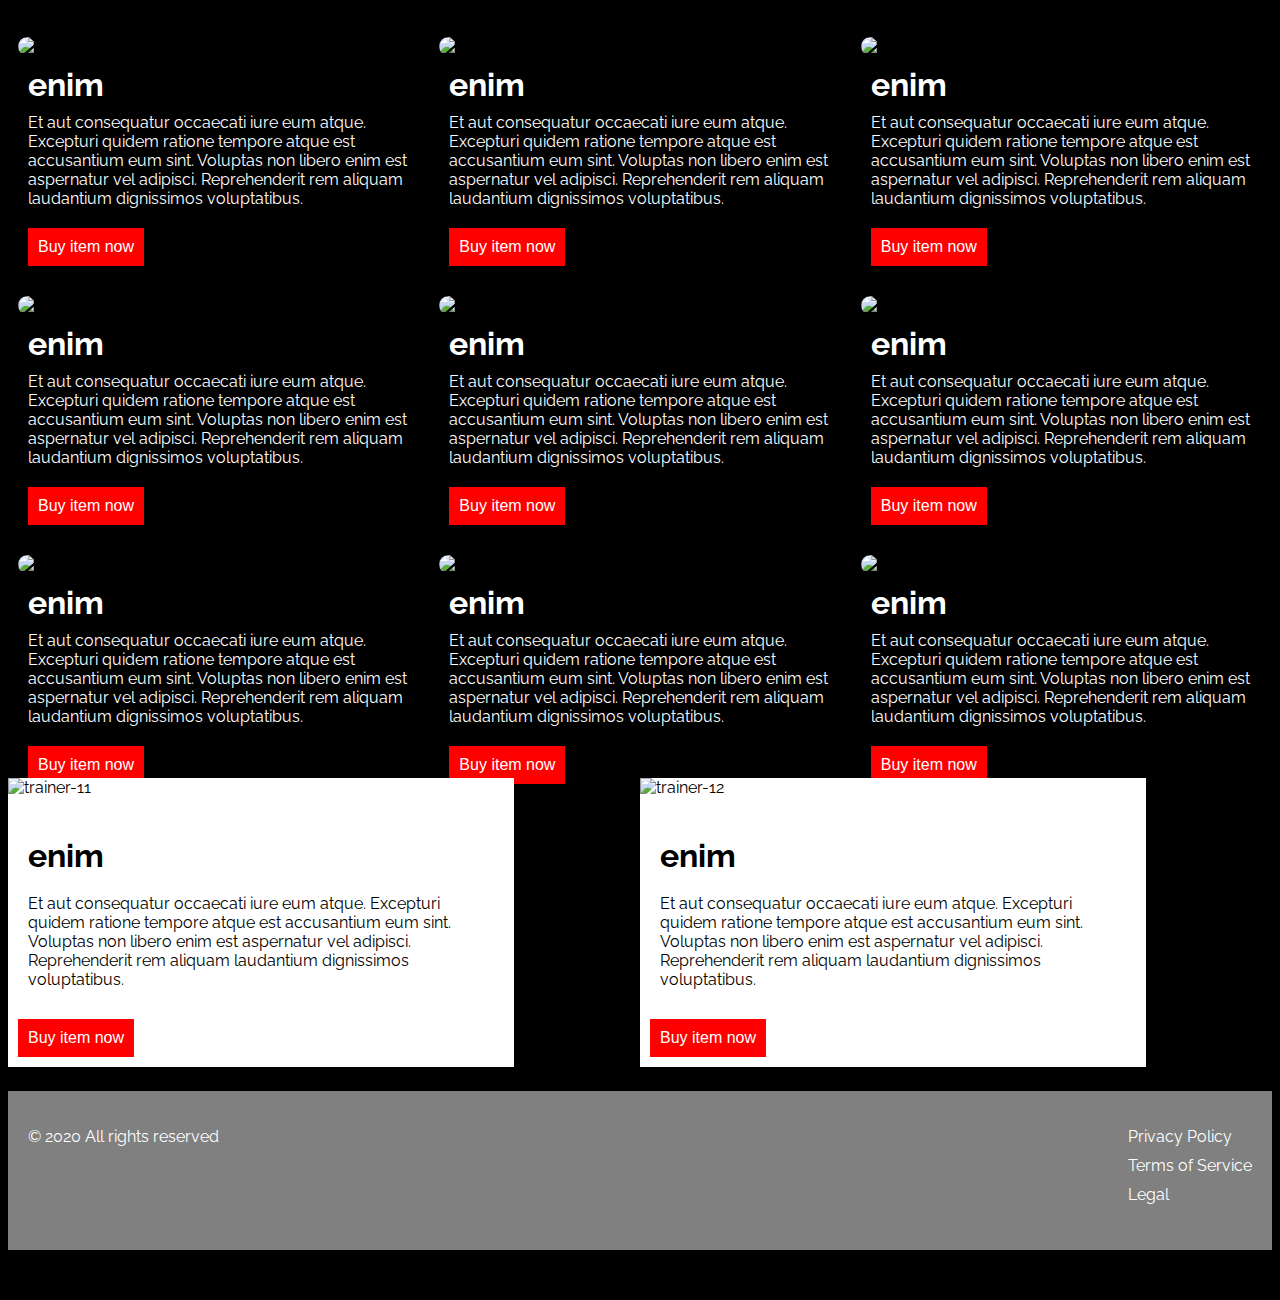
==== index.html @ 083c50ce "Refactor HTML structure and update image paths" ====
<!DOCTYPE html>
<html lang="en">

<head>
  <meta charset="UTF-8">
  <meta name="viewport" content="width=device-width, initial-scale=1.0">
  <link rel="stylesheet" href="style.css">
  <title>Document</title>
</head>

<body>

  <div class="header-container">
    <header>
      <img class="header-picture" src="poster-shop-main/poster.png" alt="">
    </header>
  </div>

  <div class="main-container">
    <main>
      <div class="char-1">
        <img src="poster-shop-main/assets/char-1.png" alt="trainer-1">
        <h1>enim</h1>
        <p>Et aut consequatur occaecati iure eum atque. Excepturi quidem ratione tempore atque est accusantium eum sint.
          Voluptas non libero enim est aspernatur vel adipisci. Reprehenderit rem aliquam laudantium dignissimos
          voluptatibus.</p>
        <button>Buy item now</button>
      </div>
      <div class="char-2">
        <img src="poster-shop-main/assets/char-2.png" alt="trainer-2">
        <h1>enim</h1>
        <p>Et aut consequatur occaecati iure eum atque. Excepturi quidem ratione tempore atque est accusantium eum sint.
          Voluptas non libero enim est aspernatur vel adipisci. Reprehenderit rem aliquam laudantium dignissimos
          voluptatibus.</p>
        <button>Buy item now</button>
      </div>
      <div class="char-3">
        <img src="poster-shop-main/assets/char-3.png" alt="trainer-3">
        <h1>enim</h1>
        <p>Et aut consequatur occaecati iure eum atque. Excepturi quidem ratione tempore atque est accusantium eum sint.
          Voluptas non libero enim est aspernatur vel adipisci. Reprehenderit rem aliquam laudantium dignissimos
          voluptatibus.</p>
        <button>Buy item now</button>
      </div>
      <div class="char-4">
        <img src="poster-shop-main/assets/char-4.png" alt="trainer-4">
        <h1>enim</h1>
        <p>Et aut consequatur occaecati iure eum atque. Excepturi quidem ratione tempore atque est accusantium eum sint.
          Voluptas non libero enim est aspernatur vel adipisci. Reprehenderit rem aliquam laudantium dignissimos
          voluptatibus.</p>
        <button>Buy item now</button>
      </div>
      <div class="char-5">
        <img src="poster-shop-main/assets/char-5.png" alt="trainer-5">
        <h1>enim</h1>
        <p>Et aut consequatur occaecati iure eum atque. Excepturi quidem ratione tempore atque est accusantium eum sint.
          Voluptas non libero enim est aspernatur vel adipisci. Reprehenderit rem aliquam laudantium dignissimos
          voluptatibus.</p>
        <button>Buy item now</button>
      </div>
      <div class="char-6">
        <img src="poster-shop-main/assets/char-6.png" alt="trainer-6">
        <h1>enim</h1>
        <p>Et aut consequatur occaecati iure eum atque. Excepturi quidem ratione tempore atque est accusantium eum sint.
          Voluptas non libero enim est aspernatur vel adipisci. Reprehenderit rem aliquam laudantium dignissimos
          voluptatibus.</p>
        <button>Buy item now</button>
      </div>
      <div class="char-7">
        <img src="poster-shop-main/assets/char-7.png" alt="trainer-7">
        <h1>enim</h1>
        <p>Et aut consequatur occaecati iure eum atque. Excepturi quidem ratione tempore atque est accusantium eum sint.
          Voluptas non libero enim est aspernatur vel adipisci. Reprehenderit rem aliquam laudantium dignissimos
          voluptatibus.</p>
        <button>Buy item now</button>
      </div>
      <div class="char-8">
        <img src="poster-shop-main/assets/char-8.png" alt="trainer-8">
        <h1>enim</h1>
        <p>Et aut consequatur occaecati iure eum atque. Excepturi quidem ratione tempore atque est accusantium eum sint.
          Voluptas non libero enim est aspernatur vel adipisci. Reprehenderit rem aliquam laudantium dignissimos
          voluptatibus.</p>
        <button>Buy item now</button>
      </div>

      <div class="char-9">
        <img src="poster-shop-main/assets/char-9.png" alt="trainer-9">
        <h1>enim</h1>
        <p>Et aut consequatur occaecati iure eum atque. Excepturi quidem ratione tempore atque est accusantium eum sint.
          Voluptas non libero enim est aspernatur vel adipisci. Reprehenderit rem aliquam laudantium dignissimos
          voluptatibus.</p>
        <button>Buy item now</button>
      </div>

      <!-- <div class="char-10">
        <img src="poster-shop-main/assets/char-10.png" alt="">
        <h1>enim</h1>
        <p>Et aut consequatur occaecati iure eum atque. Excepturi quidem ratione tempore atque est accusantium eum sint.
          Voluptas non libero enim est aspernatur vel adipisci. Reprehenderit rem aliquam laudantium dignissimos
          voluptatibus.</p>
        <button>Buy item now</button>
      </div> -->
    </main>
    <section>
      <div class="secondary-container">

        <div class="char-11">
        <div class="text-container">
            <img src="poster-shop-main/assets/char-11.png" alt="trainer-11">
            <h1>enim</h1>
            <p>Et aut consequatur occaecati iure eum atque. Excepturi quidem ratione tempore atque est accusantium eum
              sint.
              Voluptas non libero enim est aspernatur vel adipisci. Reprehenderit rem aliquam laudantium dignissimos
              voluptatibus.</p>
            <button>Buy item now</button>
          </div>
        </div>

        <div class="char-12">
        <div class="text-container">
            <img src="poster-shop-main/assets/char-12.png" alt="trainer-12">
            <h1>enim</h1>
            <p>Et aut consequatur occaecati iure eum atque. Excepturi quidem ratione tempore atque est accusantium eum
              sint.
              Voluptas non libero enim est aspernatur vel adipisci. Reprehenderit rem aliquam laudantium dignissimos
              voluptatibus.</p>
            <button>Buy item now</button>

          </div>
        </div>
    </section>

    <footer>
      <div class="footer-container">
        <div class="footer-left">
          <img src="poster-shop-main/assets/logo.png" alt="">
          <p>© 2020 All rights reserved</p>
        </div>
        <div class="footer-right">
          <ul>
            <li>Privacy Policy</li>
            <li>Terms of Service</li>
            <li>Legal</li>
          </ul>
        </div>
      </div>
    </footer>
  </div>





</body>

</html>
---- style.css ----
@import url("https://fonts.googleapis.com/css2?family=Raleway&display=swap");

body,
html {
  /* margin: 0; */
  /* padding: 0; */
  font-family: "Raleway", Arial, Helvetica, sans-serif;
  background-color: black;
}

.header-picture {
  width: 100%;
}

.main-container main {
  display: flex;
  flex-wrap: wrap;
  justify-content: space-between;
}

.main-container main div {
  flex-basis: calc(
    33.33% - 20px
  ); /* 33.33% for 3 items per row, 20px for margin */
  margin: 10px;
}

.main-container main div img {
  width: 100%;
  height: auto;
  border-radius: 10px;
  /* box-shadow: 0 0 10px rgba(0, 0, 0, 0.5); */
}

.main-container main div h1,
.main-container main div p {
  color: white;
  margin: 10px 10px;
}

button {
  color: white;
  background-color: red;
  border: none;
  padding: 10px;
  font-size: 1rem;
  font-weight: 400;
  cursor: pointer;
  transition: all 0.3s ease-in-out;

  margin: 10px 10px;
}

.secondary-container {
  display: flex;
  justify-content: center;
  align-items: center;
}

.secondary-container {
  color: black;
  display: flex;
/* margin: 50px 100px; */

}

.secondary-container img {
  width: 80%;
  height: auto;
  aspect-ratio: 3/4; /* Set the aspect ratio to 3:4 */
  margin: auto;
}

.secondary-container .text-container {
  background-color: white;
  width: 80%;
  margin: -26px 0;
}

.secondary-container .text-container h1 {
  margin: 20px 20px;
padding-top: 20px;
}

.secondary-container .text-container p {
  margin: 20px 20px;
}
footer {
  /* margin-top: auto; */
  margin: 50px 0;
  color: white;
}

.footer-container {
  display: flex;
  justify-content: space-between;
  padding: 20px;
  /* gray background */
  background-color: gray;
}

.footer-left,
.footer-right {
  display: flex;
  flex-direction: column;
}

.footer-right ul {
  list-style-type: none;
  padding: 0;
}

.footer-right ul li {
  margin-bottom: 10px;
}
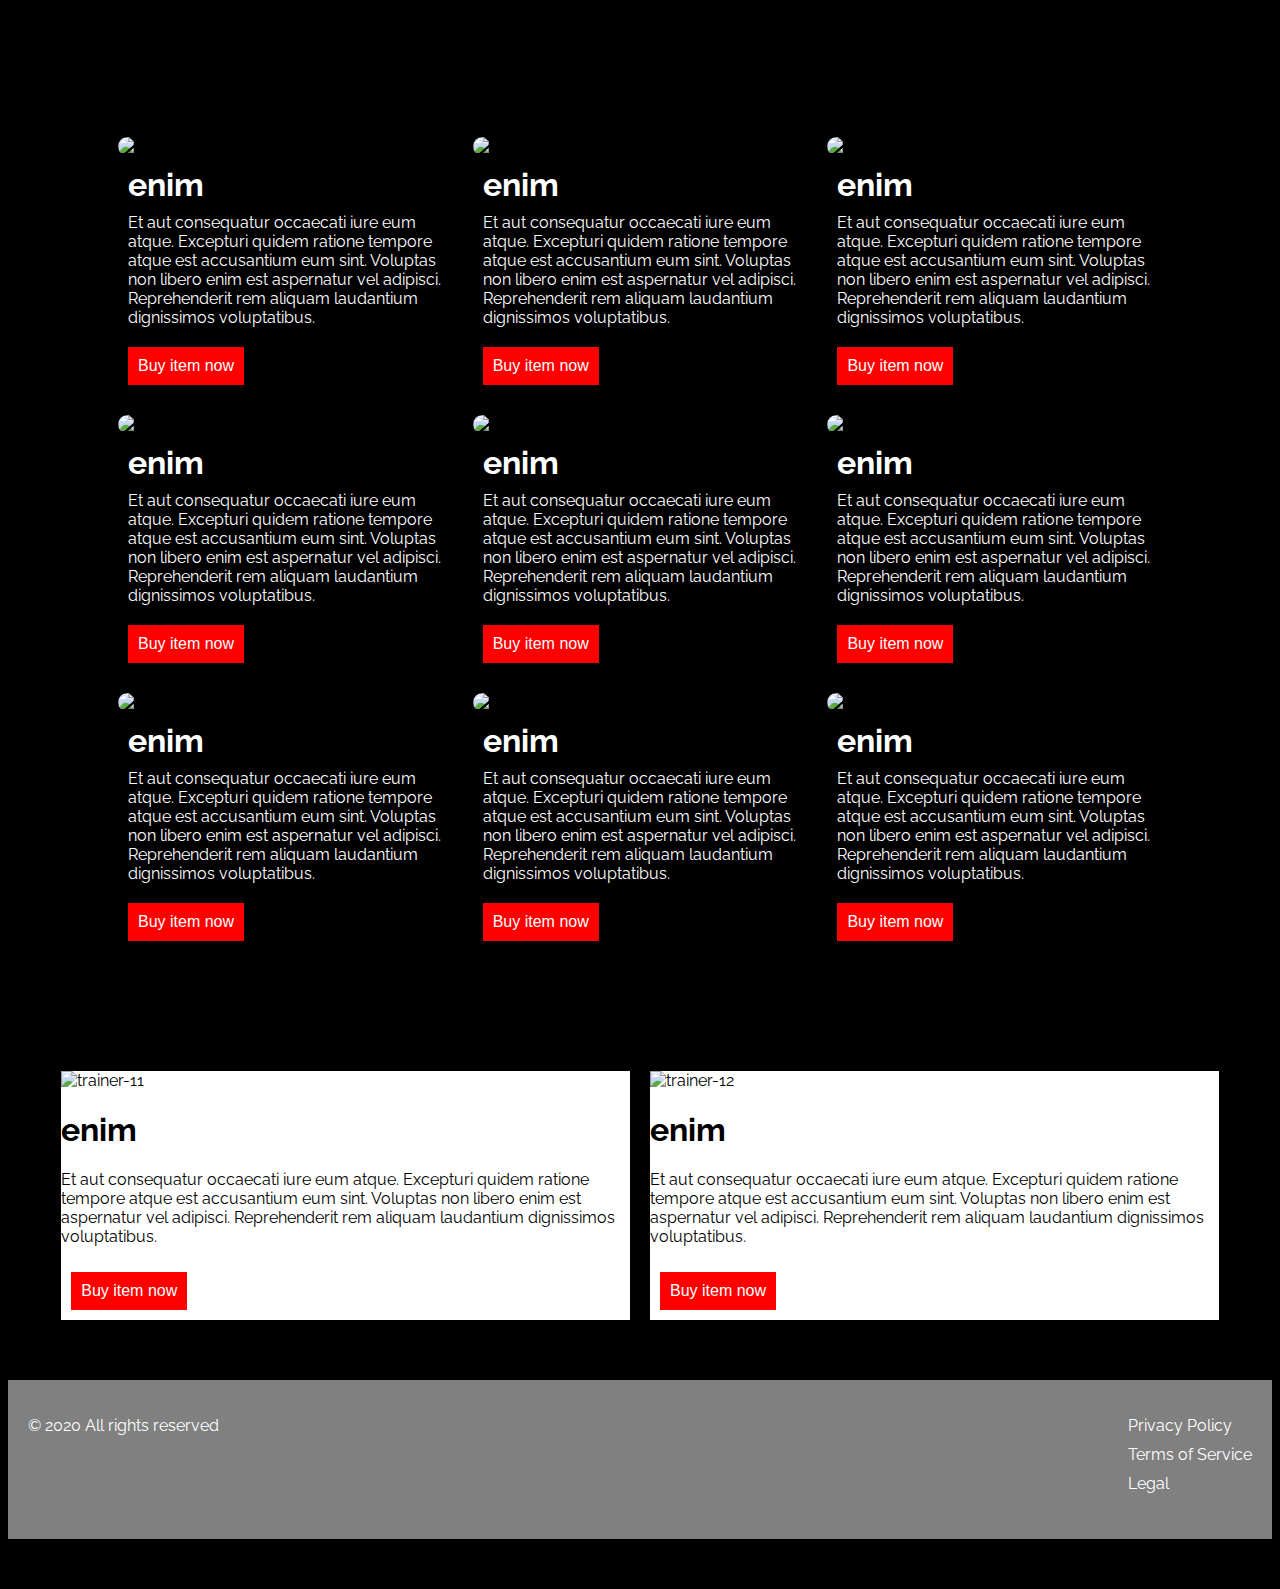
==== commit 2d22d560: "Fix formatting in index.html" ====
--- a/index.html
+++ b/index.html
@@ -105,9 +105,9 @@
       <div class="secondary-container">
 
         <div class="char-11">
-        <div class="text-container">
-            <img src="poster-shop-main/assets/char-11.png" alt="trainer-11">
-            <h1>enim</h1>
+          <img src="poster-shop-main/assets/char-11.png" alt="trainer-11">
+          <div class="text-container">
+          <h1>enim</h1>
             <p>Et aut consequatur occaecati iure eum atque. Excepturi quidem ratione tempore atque est accusantium eum
               sint.
               Voluptas non libero enim est aspernatur vel adipisci. Reprehenderit rem aliquam laudantium dignissimos
@@ -117,8 +117,8 @@
         </div>
 
         <div class="char-12">
-        <div class="text-container">
-            <img src="poster-shop-main/assets/char-12.png" alt="trainer-12">
+          <img src="poster-shop-main/assets/char-12.png" alt="trainer-12">
+          <div class="text-container">
             <h1>enim</h1>
             <p>Et aut consequatur occaecati iure eum atque. Excepturi quidem ratione tempore atque est accusantium eum
               sint.
--- a/style.css
+++ b/style.css
@@ -16,6 +16,7 @@
   display: flex;
   flex-wrap: wrap;
   justify-content: space-between;
+  margin: 100px 100px;
 }
 
 .main-container main div {
@@ -51,40 +52,41 @@
   margin: 10px 10px;
 }
 
+/* .secondary-container {
+  display: flex;
+  justify-content: center;
+  align-items: center;
+  flex-direction: row;
+
+} */
 .secondary-container {
   display: flex;
   justify-content: center;
-  align-items: center;
 }
 
-.secondary-container {
-  color: black;
+.char-11, .char-12 {
   display: flex;
-/* margin: 50px 100px; */
+  flex-direction: column;
 
+  width: 45%; 
+  margin: 0 10px; 
 }
 
-.secondary-container img {
-  width: 80%;
-  height: auto;
-  aspect-ratio: 3/4; /* Set the aspect ratio to 3:4 */
-  margin: auto;
+.char-11 img, .char-12 img {
+  width: 100%;
+  height: auto;  
 }
 
-.secondary-container .text-container {
+
+.char-11, .char-12 {
+  color: black;
   background-color: white;
-  width: 80%;
-  margin: -26px 0;
+  margin: 10px 10px;
 }
 
-.secondary-container .text-container h1 {
-  margin: 20px 20px;
-padding-top: 20px;
-}
 
-.secondary-container .text-container p {
-  margin: 20px 20px;
-}
+/* footer content */
+
 footer {
   /* margin-top: auto; */
   margin: 50px 0;
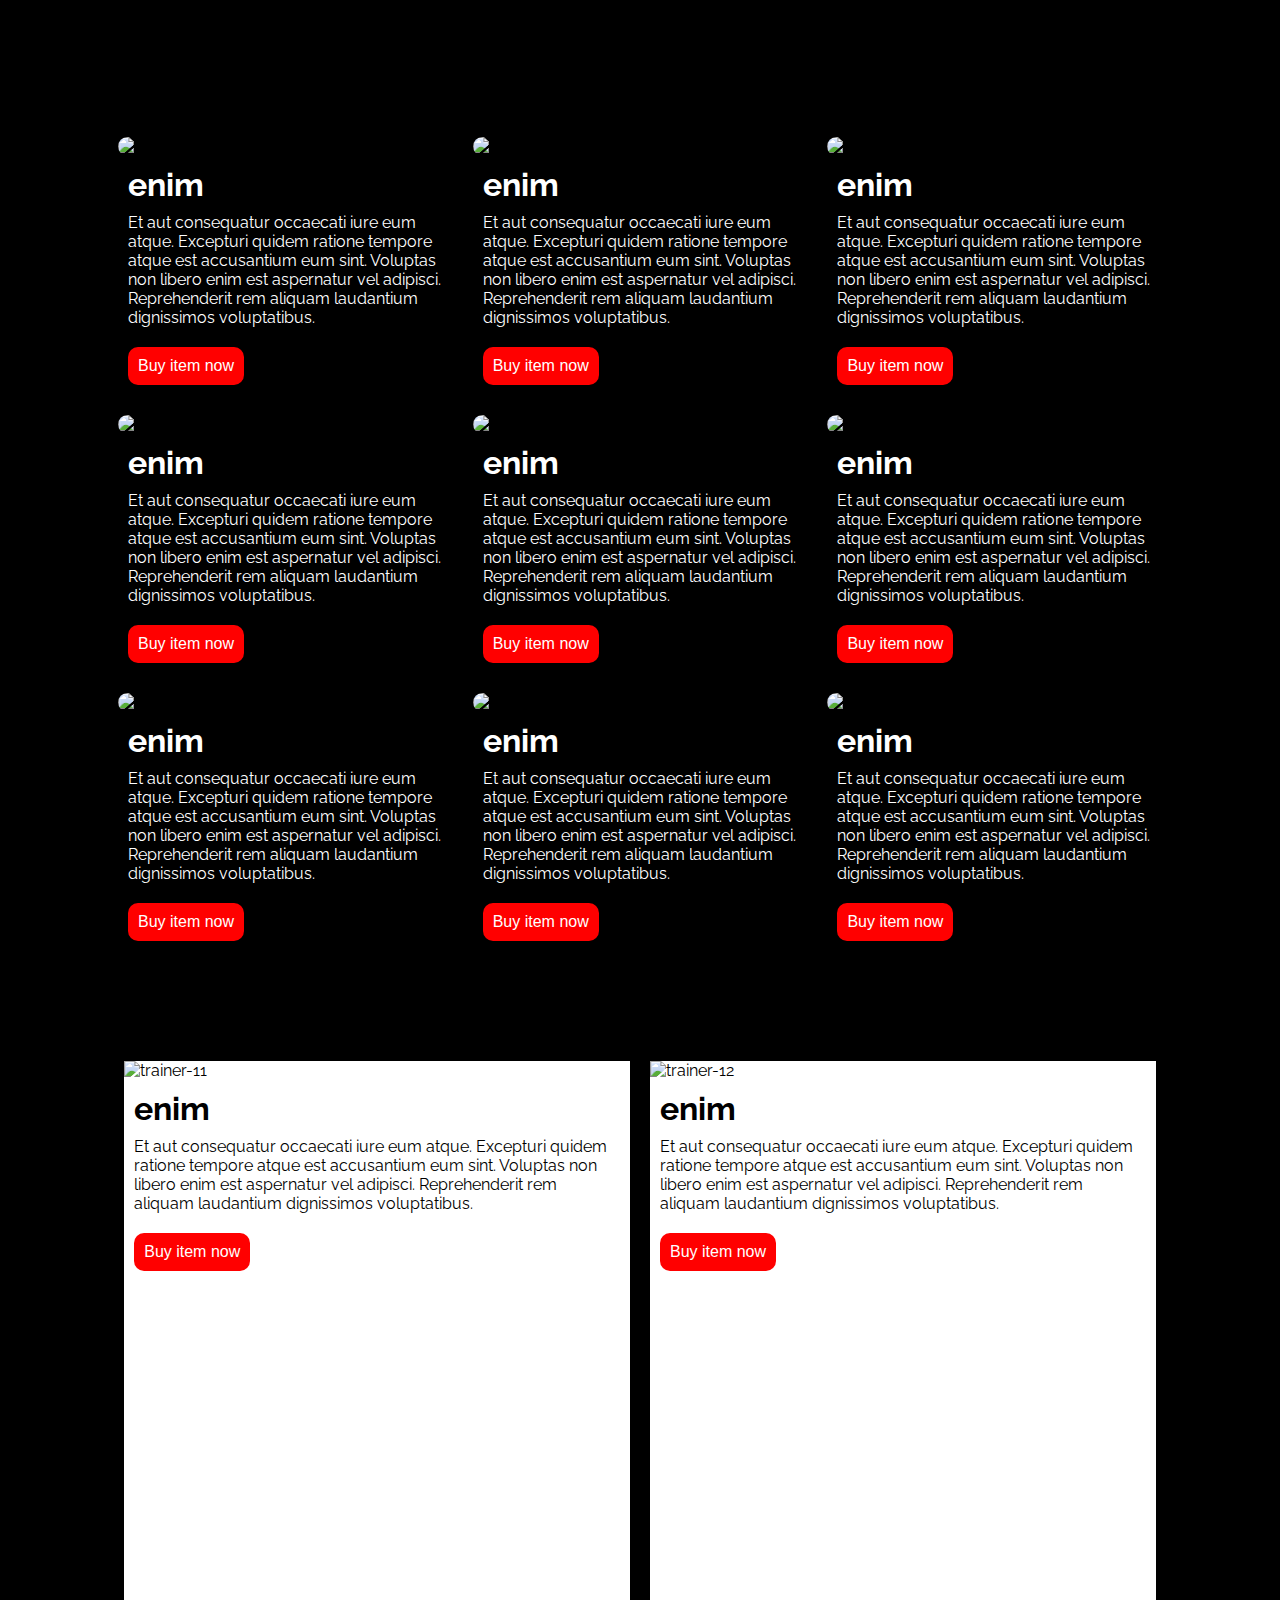
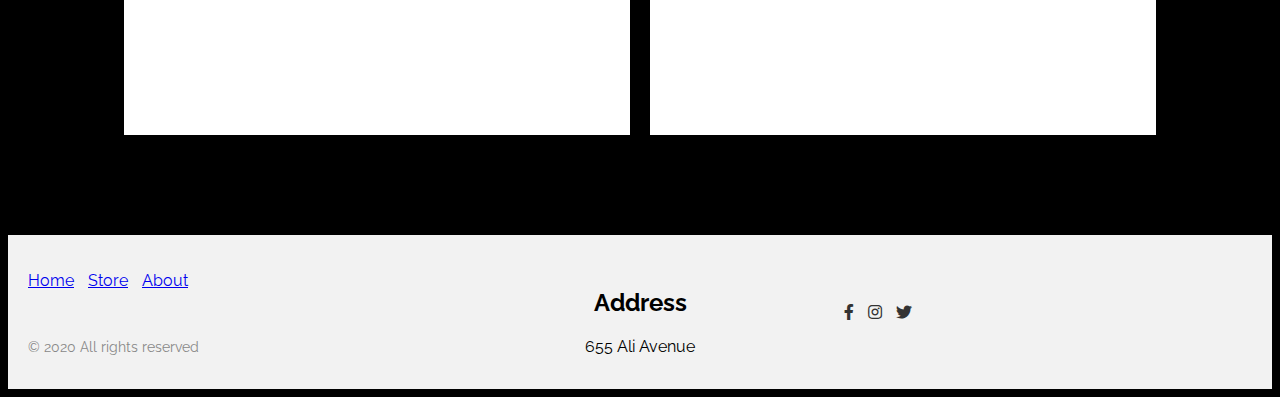
==== commit 3f12c3d2: "Add font-awesome stylesheet and update footer design" ====
--- a/index.html
+++ b/index.html
@@ -4,7 +4,9 @@
 <head>
   <meta charset="UTF-8">
   <meta name="viewport" content="width=device-width, initial-scale=1.0">
+  <link rel="stylesheet" href="https://cdnjs.cloudflare.com/ajax/libs/font-awesome/5.15.4/css/all.min.css">
   <link rel="stylesheet" href="style.css">
+
   <title>Document</title>
 </head>
 
@@ -107,7 +109,7 @@
         <div class="char-11">
           <img src="poster-shop-main/assets/char-11.png" alt="trainer-11">
           <div class="text-container">
-          <h1>enim</h1>
+            <h1>enim</h1>
             <p>Et aut consequatur occaecati iure eum atque. Excepturi quidem ratione tempore atque est accusantium eum
               sint.
               Voluptas non libero enim est aspernatur vel adipisci. Reprehenderit rem aliquam laudantium dignissimos
@@ -133,15 +135,24 @@
     <footer>
       <div class="footer-container">
         <div class="footer-left">
+          <ul>
+            <li><a href="/">Home</a></li>
+            <li><a href="/store">Store</a></li>
+            <li><a href="/about">About</a></li>
+          </ul>
           <img src="poster-shop-main/assets/logo.png" alt="">
           <p>© 2020 All rights reserved</p>
         </div>
+        <div class="footer-middle">
+          <h2>Address</h2>
+  655 Ali Avenue
+        </div>
         <div class="footer-right">
-          <ul>
-            <li>Privacy Policy</li>
-            <li>Terms of Service</li>
-            <li>Legal</li>
-          </ul>
+          <div class="social-icons">
+            <a href="https://www.facebook.com" target="_blank"><i class="fab fa-facebook-f"></i></a>
+            <a href="https://www.instagram.com" target="_blank"><i class="fab fa-instagram"></i></a>
+            <a href="https://www.twitter.com" target="_blank"><i class="fab fa-twitter"></i></a>
+          </div>
         </div>
       </div>
     </footer>
--- a/style.css
+++ b/style.css
@@ -48,70 +48,146 @@
   font-weight: 400;
   cursor: pointer;
   transition: all 0.3s ease-in-out;
-
   margin: 10px 10px;
+  border-radius: 10px;
 }
 
-/* .secondary-container {
-  display: flex;
-  justify-content: center;
-  align-items: center;
-  flex-direction: row;
+/* section */
 
-} */
 .secondary-container {
   display: flex;
   justify-content: center;
+  margin: 0 70px;
 }
 
 .char-11, .char-12 {
   display: flex;
   flex-direction: column;
+  align-items: center;
+  width: 45%; /* adjust as needed */
+  aspect-ratio: 3 / 4; /* adjust as needed */
+  margin: 0 10px; /* add horizontal margin */
 
-  width: 45%; 
-  margin: 0 10px; 
 }
 
 .char-11 img, .char-12 img {
   width: 100%;
-  height: auto;  
+  height: auto;
 }
+
 
 
 .char-11, .char-12 {
   color: black;
   background-color: white;
+  /* margin: 10px 10px; */
+}
+
+.char-11 h1, .char-12 h1 {
+  margin: 10px 10px;
+}
+
+.char-11 p, .char-12 p {
   margin: 10px 10px;
 }
 
 
-/* footer content */
-
-footer {
-  /* margin-top: auto; */
-  margin: 50px 0;
-  color: white;
-}
 
 .footer-container {
   display: flex;
   justify-content: space-between;
+  align-items: center;
+  background-color: #f2f2f2;
   padding: 20px;
-  /* gray background */
-  background-color: gray;
+  margin-top: 100px;
 }
 
-.footer-left,
-.footer-right {
-  display: flex;
-  flex-direction: column;
+.footer-left, .footer-middle, .footer-right {
+  flex: 1;
+}
+
+.footer-left ul {
+  list-style: none;
+  padding: 0;
+}
+
+.footer-left ul li {
+  display: inline;
+  margin-right: 10px;
+}
+
+.footer-left img {
+  width: 100px;
+  height: auto;
+}
+
+.footer-left p {
+  font-size: 14px;
+  color: #888;
+}
+
+.footer-middle {
+  text-align: center;
 }
 
 .footer-right ul {
-  list-style-type: none;
-  padding: 0;
+  list-style: none;
+  display: flex;
+  gap: 20px;
 }
 
-.footer-right ul li {
-  margin-bottom: 10px;
+.footer-right ul li a {
+  text-decoration: none;
+  color: #333;
+  font-weight: bold;
 }
+
+.social-icons a {
+  color: #333; /* adjust as needed */
+  margin-right: 10px; /* adjust as needed */
+}
+
+.social-icons a:hover {
+  color: #007bff; /* adjust as needed */
+}
+
+@media (max-width: 768px) {
+  .main-container main {
+    margin: 100px 50px;
+  }
+
+  .main-container main div {
+    flex-basis: calc(
+      50% - 20px
+    ); /* 50% for 2 items per row, 20px for margin */
+  }
+
+  .secondary-container {
+    flex-direction: column;
+    margin: 0 20px;
+  }
+
+  .char-11, .char-12 {
+    width: 100%;
+    aspect-ratio: 3 / 4;
+    margin: 10px 0;
+  }
+
+  .footer-container {
+    flex-direction: column;
+    margin: 0 20px;
+  }
+
+  .footer-left {
+    margin-bottom: 20px;
+  }
+
+  .footer-right ul {
+    display: flex;
+    flex-direction: column;
+    flex-direction: column;
+    gap: 10px;
+  }
+}
+```
+```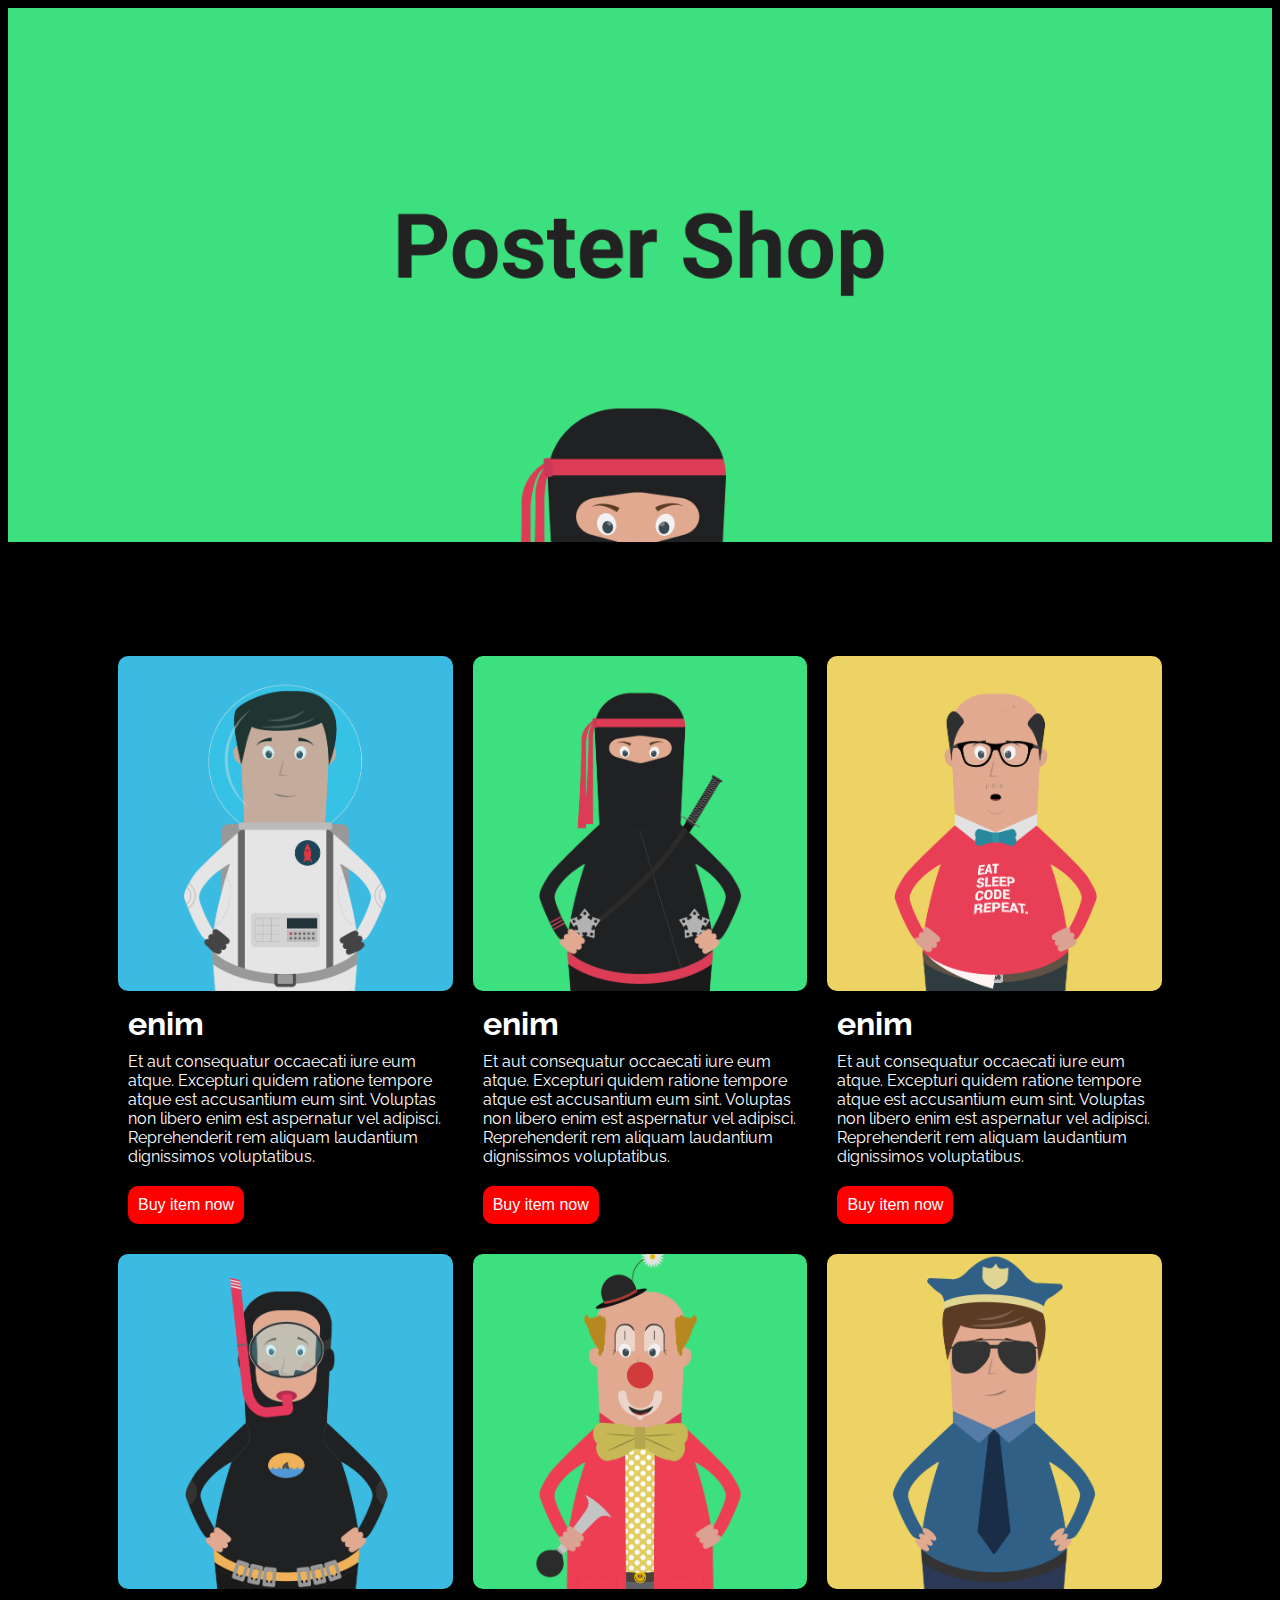
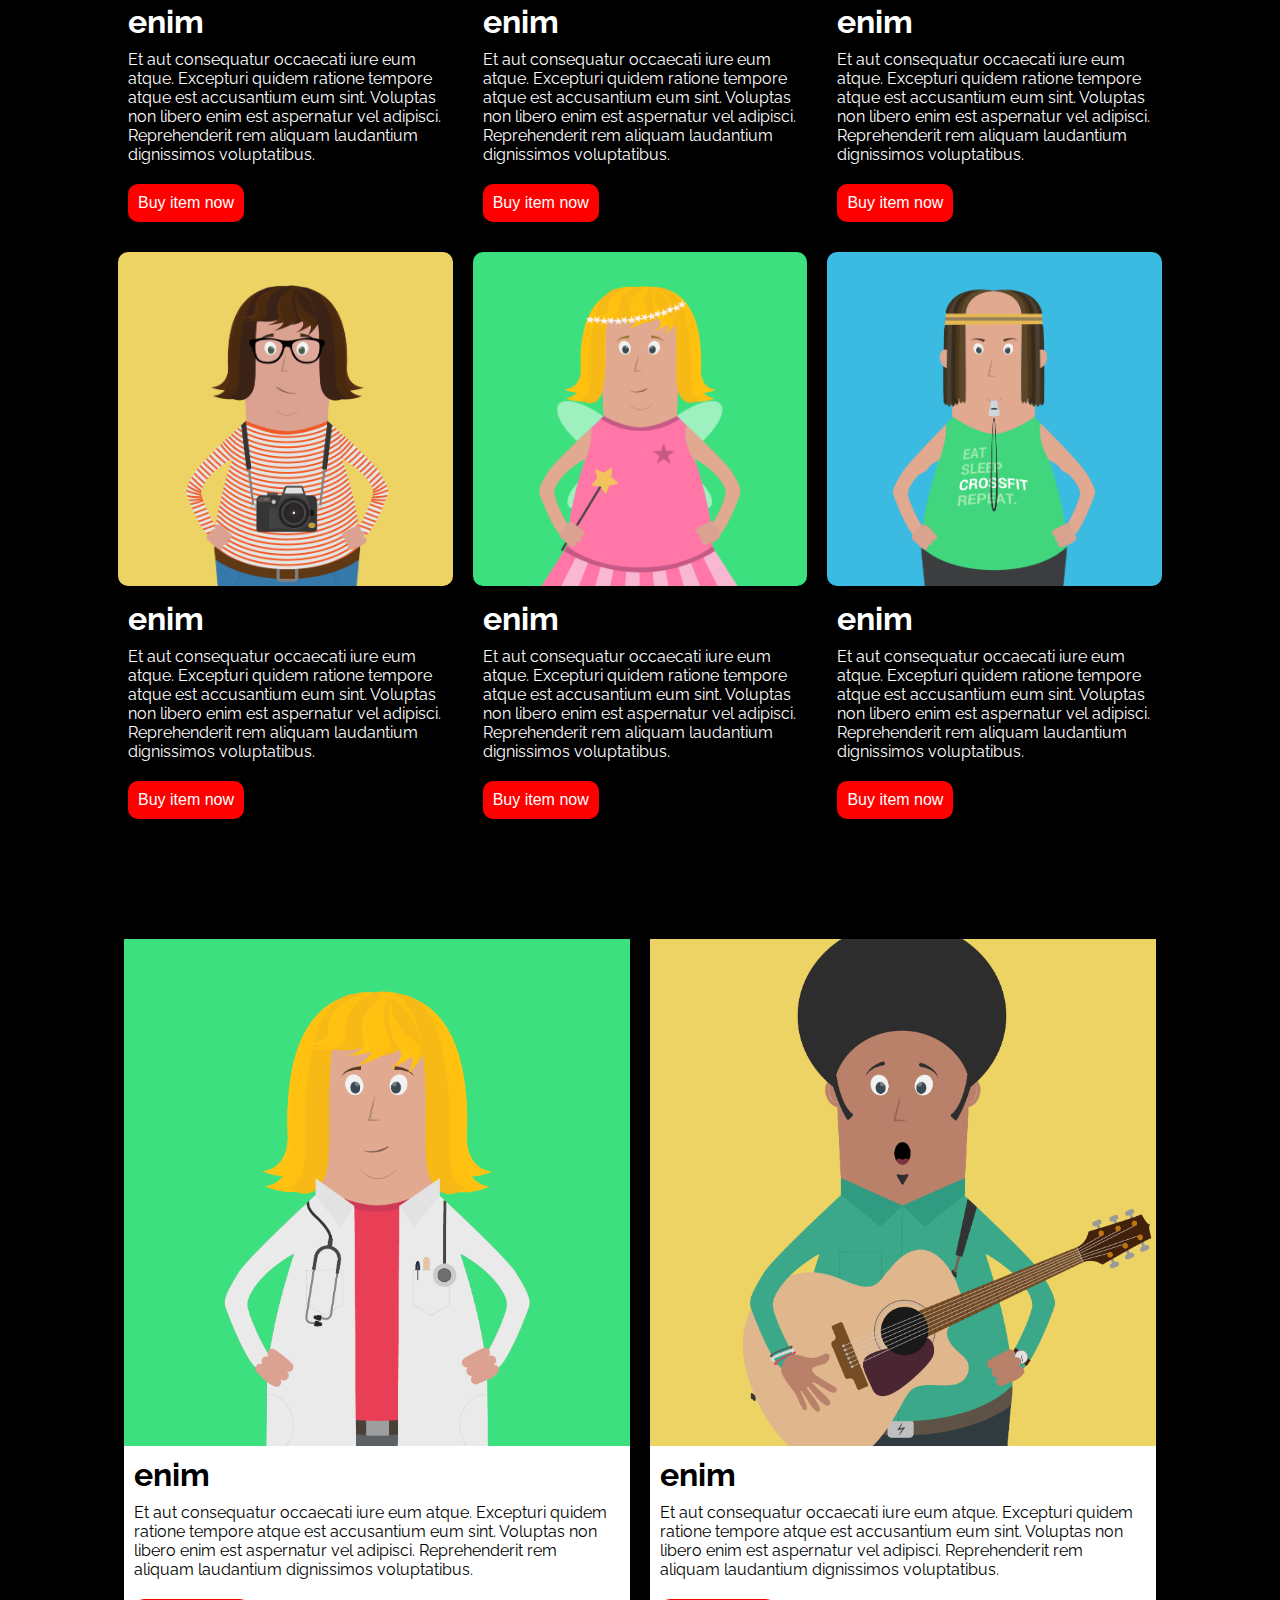
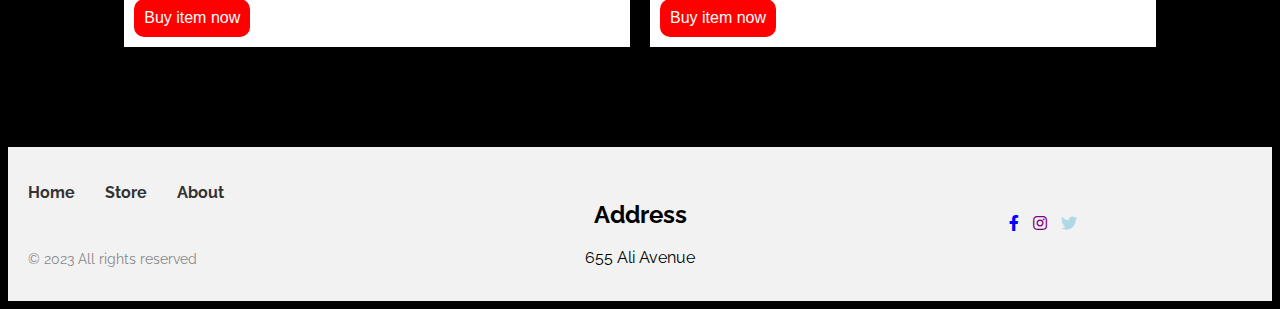
==== commit 125d2a30: "Update footer links and copyright year" ====
--- a/index.html
+++ b/index.html
@@ -136,16 +136,16 @@
       <div class="footer-container">
         <div class="footer-left">
           <ul>
-            <li><a href="/">Home</a></li>
-            <li><a href="/store">Store</a></li>
-            <li><a href="/about">About</a></li>
+            <li><a href="index.html">Home</a></li>
+            <li><a href="#">Store</a></li>
+            <li><a href="#">About</a></li>
           </ul>
           <img src="poster-shop-main/assets/logo.png" alt="">
-          <p>© 2020 All rights reserved</p>
+          <p>© 2023 All rights reserved</p>
         </div>
         <div class="footer-middle">
           <h2>Address</h2>
-  655 Ali Avenue
+          655 Ali Avenue
         </div>
         <div class="footer-right">
           <div class="social-icons">
--- a/style.css
+++ b/style.css
@@ -64,9 +64,9 @@
   display: flex;
   flex-direction: column;
   align-items: center;
-  width: 45%; /* adjust as needed */
-  aspect-ratio: 3 / 4; /* adjust as needed */
-  margin: 0 10px; /* add horizontal margin */
+  width: 45%; 
+  aspect-ratio: 3 / 4;
+  margin: 0 10px; 
 
 }
 
@@ -130,26 +130,47 @@
   text-align: center;
 }
 
-.footer-right ul {
+ ul {
   list-style: none;
   display: flex;
   gap: 20px;
 }
 
-.footer-right ul li a {
+ul li a {
   text-decoration: none;
   color: #333;
   font-weight: bold;
 }
 
+ul li a:hover {
+  text-decoration: underline;
+}
+
+.social-icons {
+  text-align: center;
+  margin: 20px 0;
+}
 .social-icons a {
-  color: #333; /* adjust as needed */
-  margin-right: 10px; /* adjust as needed */
+  color: #333; 
+  margin-right: 10px; 
 }
 
 .social-icons a:hover {
-  color: #007bff; /* adjust as needed */
-}
+  color: #007bff; 
+}
+
+.fa-facebook-f {
+  color: blue;
+}
+
+.fa-instagram {
+  color: purple;
+}
+
+.fa-twitter {
+  color: lightblue;
+}
+
 
 @media (max-width: 768px) {
   .main-container main {
@@ -159,7 +180,7 @@
   .main-container main div {
     flex-basis: calc(
       50% - 20px
-    ); /* 50% for 2 items per row, 20px for margin */
+    ); 
   }
 
   .secondary-container {
@@ -189,5 +210,3 @@
     gap: 10px;
   }
 }
-```
-```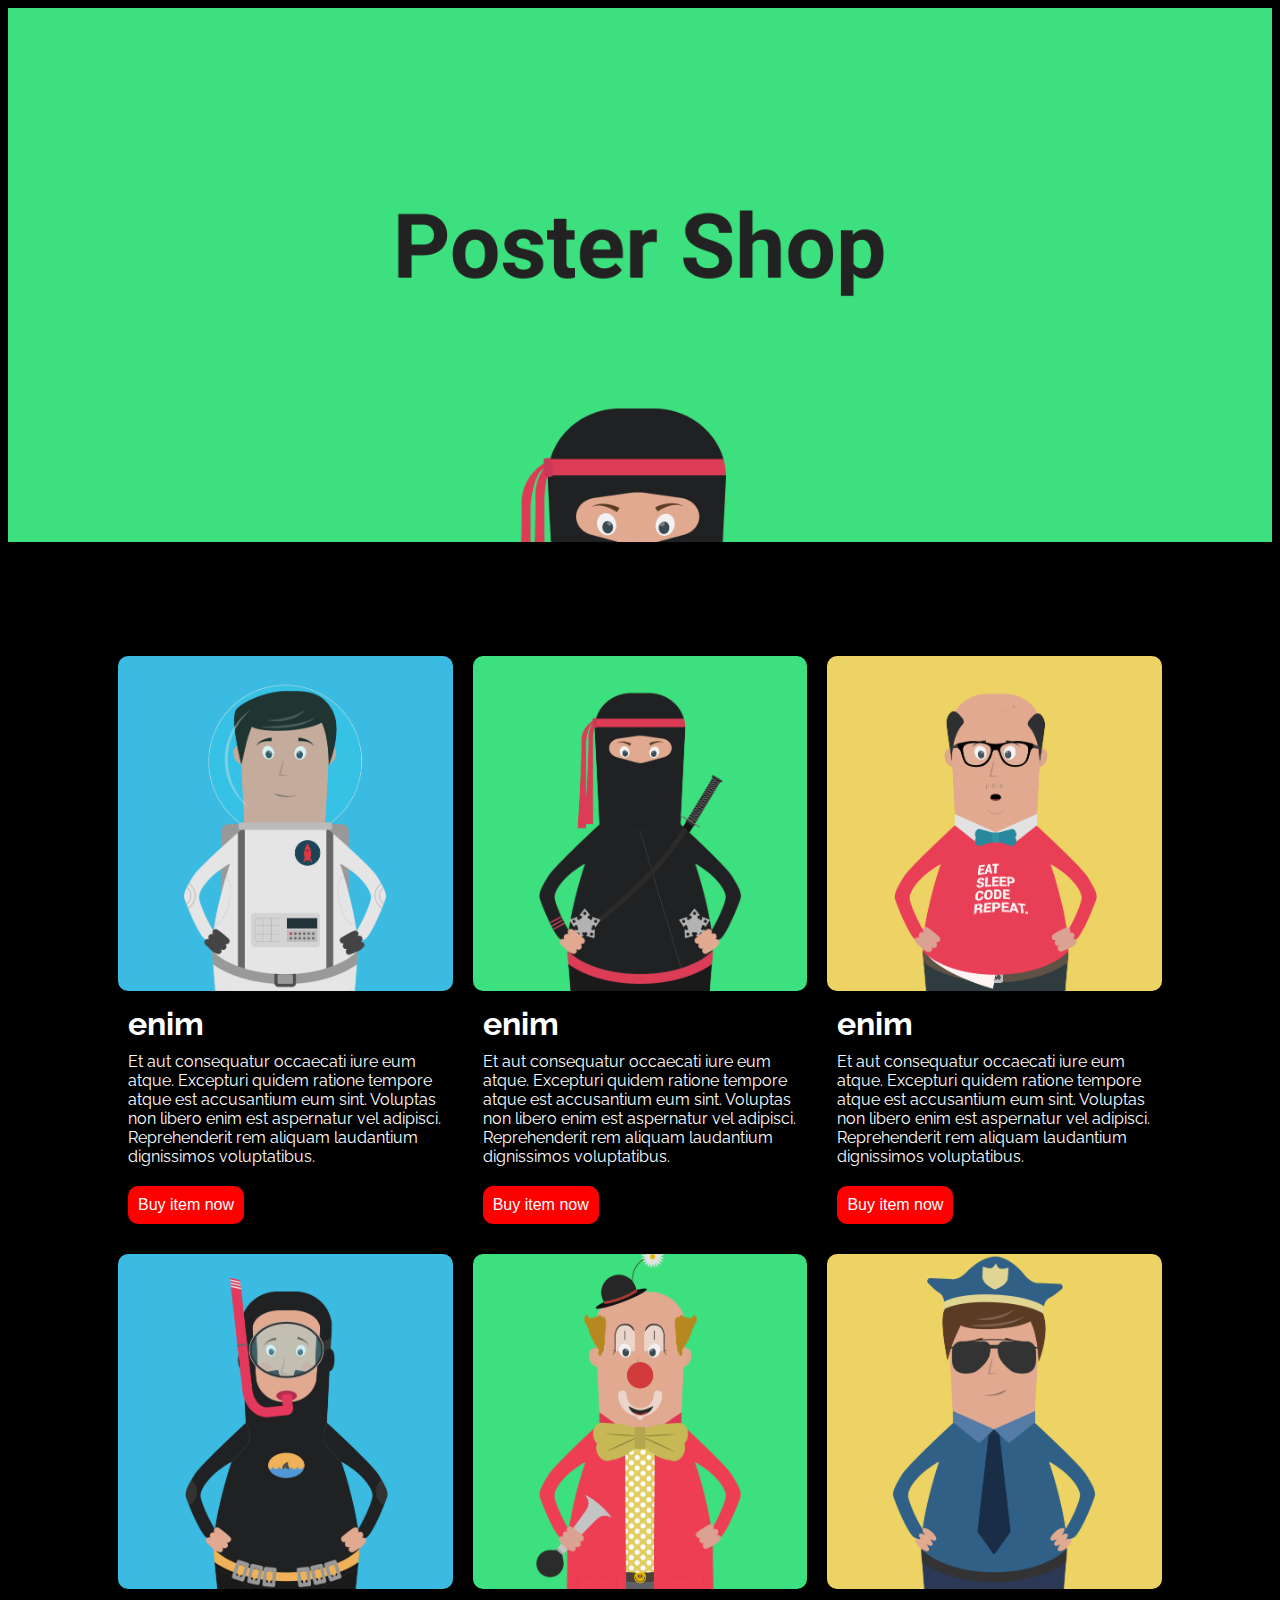
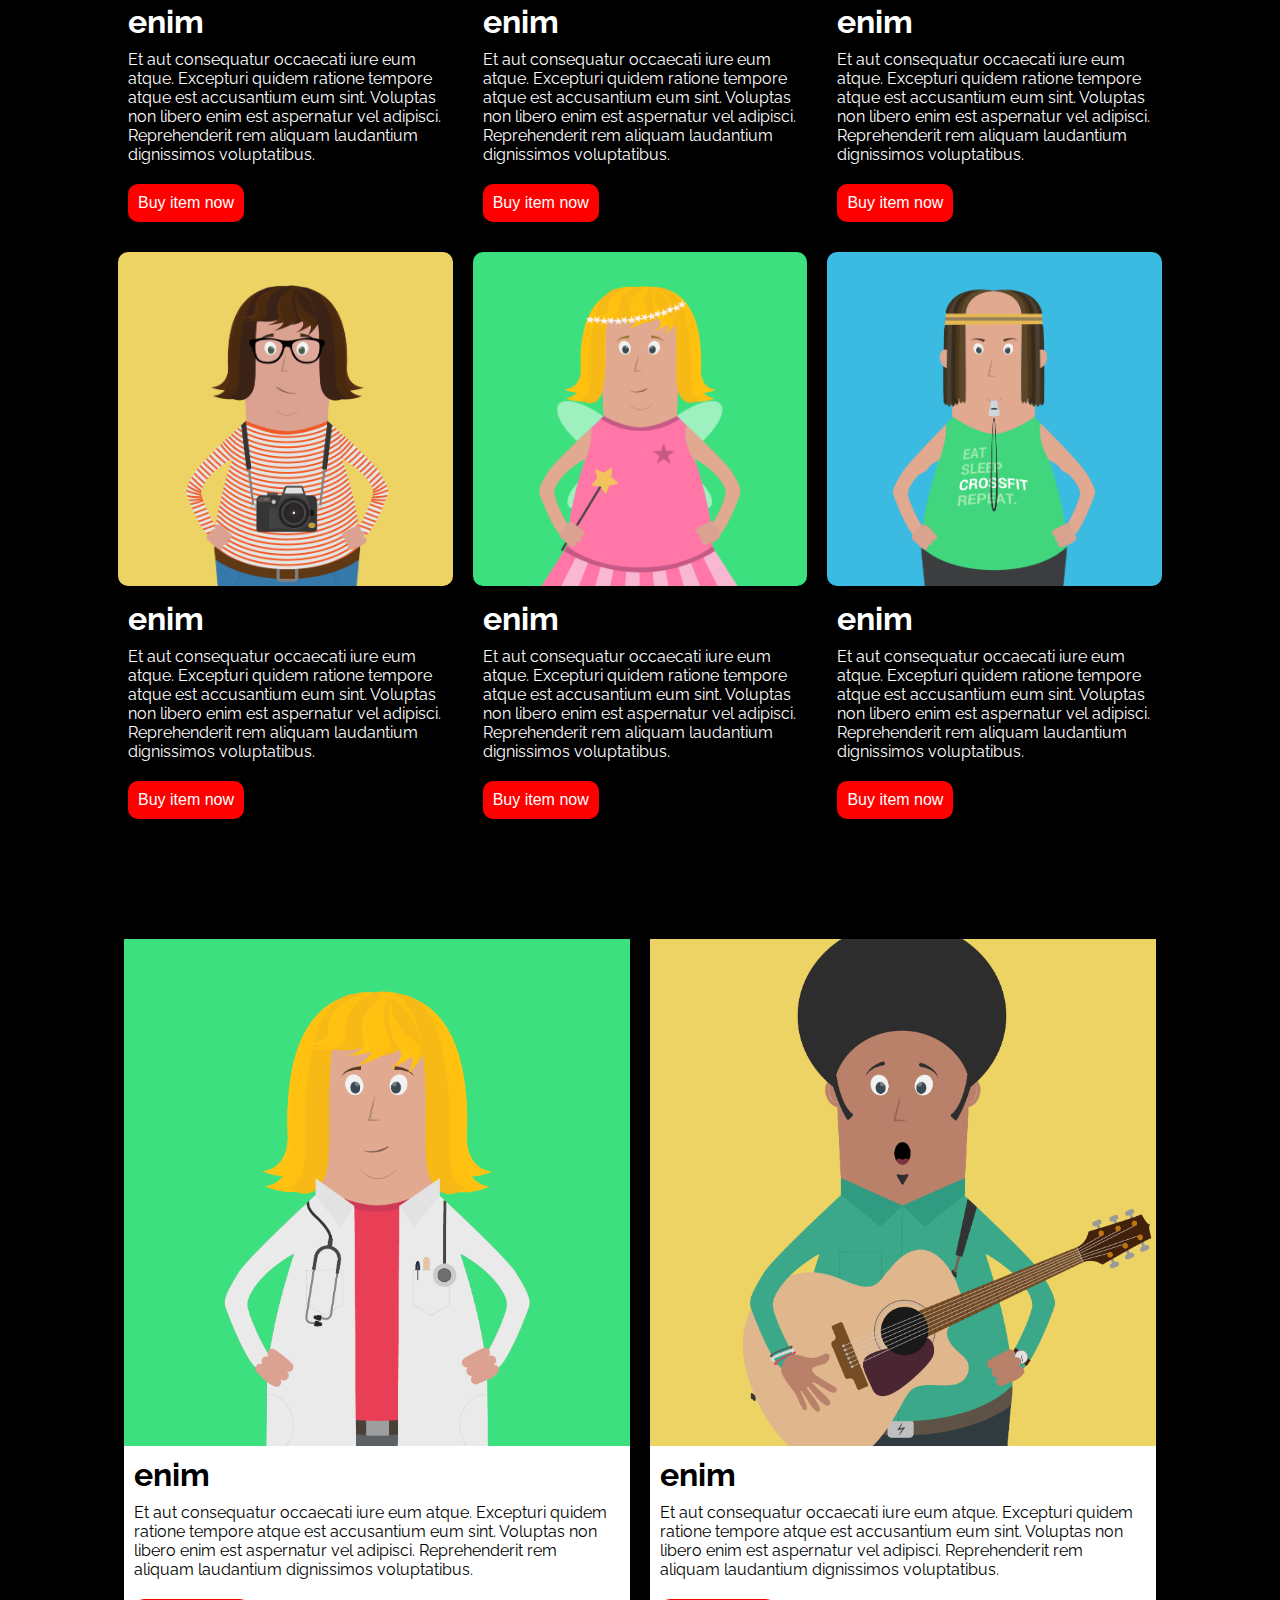
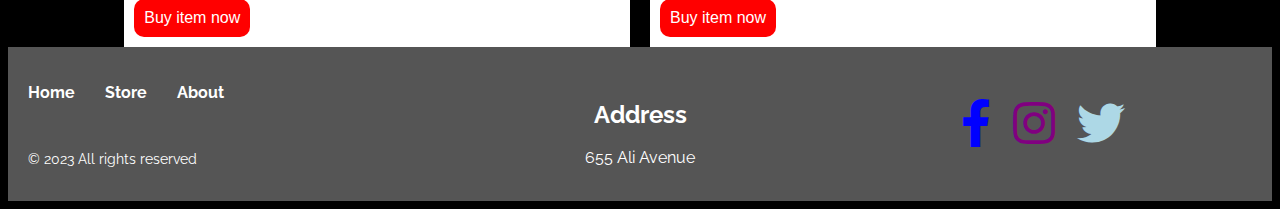
==== commit 4abff426: "Update links in footer" ====
--- a/index.html
+++ b/index.html
@@ -137,7 +137,7 @@
         <div class="footer-left">
           <ul>
             <li><a href="index.html">Home</a></li>
-            <li><a href="#">Store</a></li>
+            <li><a href="checkout.html">Store</a></li>
             <li><a href="#">About</a></li>
           </ul>
           <img src="poster-shop-main/assets/logo.png" alt="">
--- a/style.css
+++ b/style.css
@@ -97,12 +97,14 @@
   display: flex;
   justify-content: space-between;
   align-items: center;
-  background-color: #f2f2f2;
+  background-color: #555555;
   padding: 20px;
-  margin-top: 100px;
-}
-
-.footer-left, .footer-middle, .footer-right {
+  color: white;
+}
+
+.footer-left,
+.footer-middle,
+.footer-right {
   flex: 1;
 }
 
@@ -123,14 +125,14 @@
 
 .footer-left p {
   font-size: 14px;
-  color: #888;
+  color: #ffffff;
 }
 
 .footer-middle {
   text-align: center;
 }
 
- ul {
+ul {
   list-style: none;
   display: flex;
   gap: 20px;
@@ -138,7 +140,7 @@
 
 ul li a {
   text-decoration: none;
-  color: #333;
+  color: #ffffff;
   font-weight: bold;
 }
 
@@ -149,14 +151,16 @@
 .social-icons {
   text-align: center;
   margin: 20px 0;
+  /* increase size */
+  font-size: 3rem;
 }
 .social-icons a {
-  color: #333; 
-  margin-right: 10px; 
+  color: #333;
+  margin-right: 10px;
 }
 
 .social-icons a:hover {
-  color: #007bff; 
+  color: #007bff;
 }
 
 .fa-facebook-f {
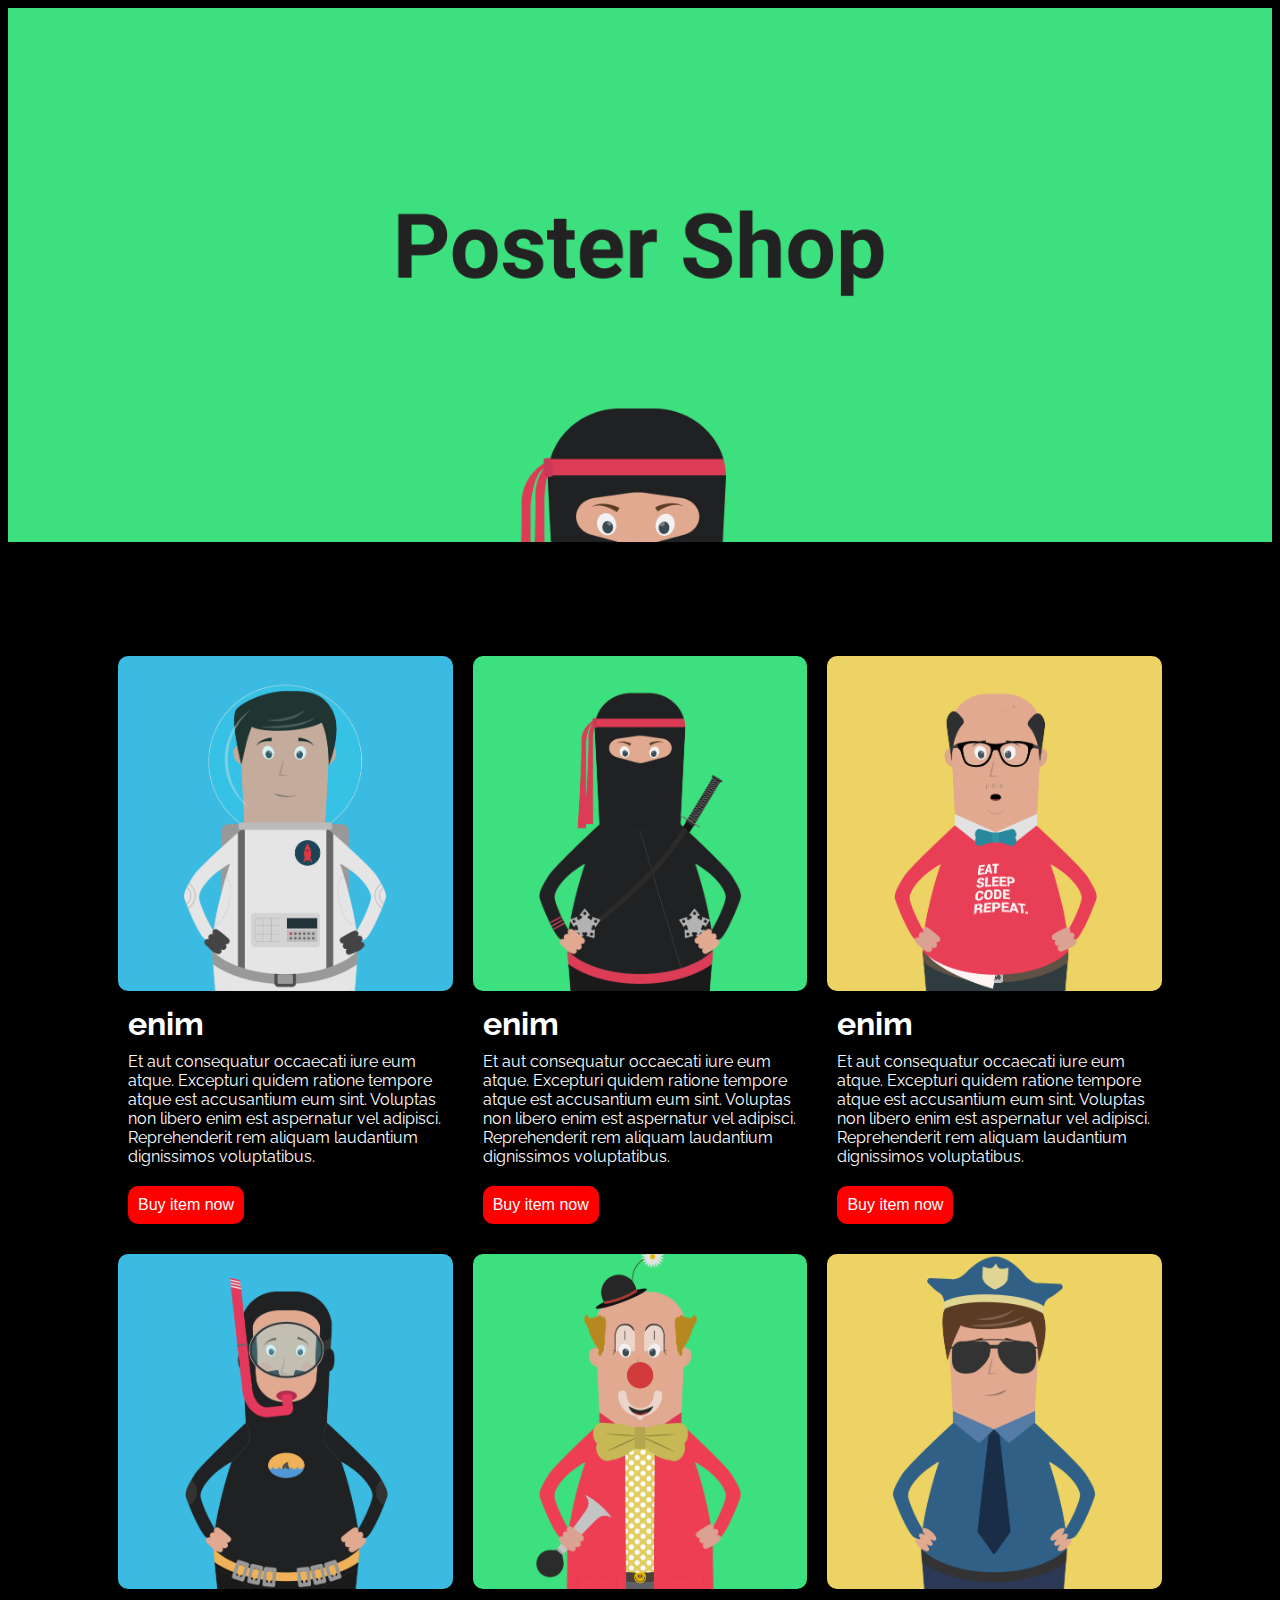
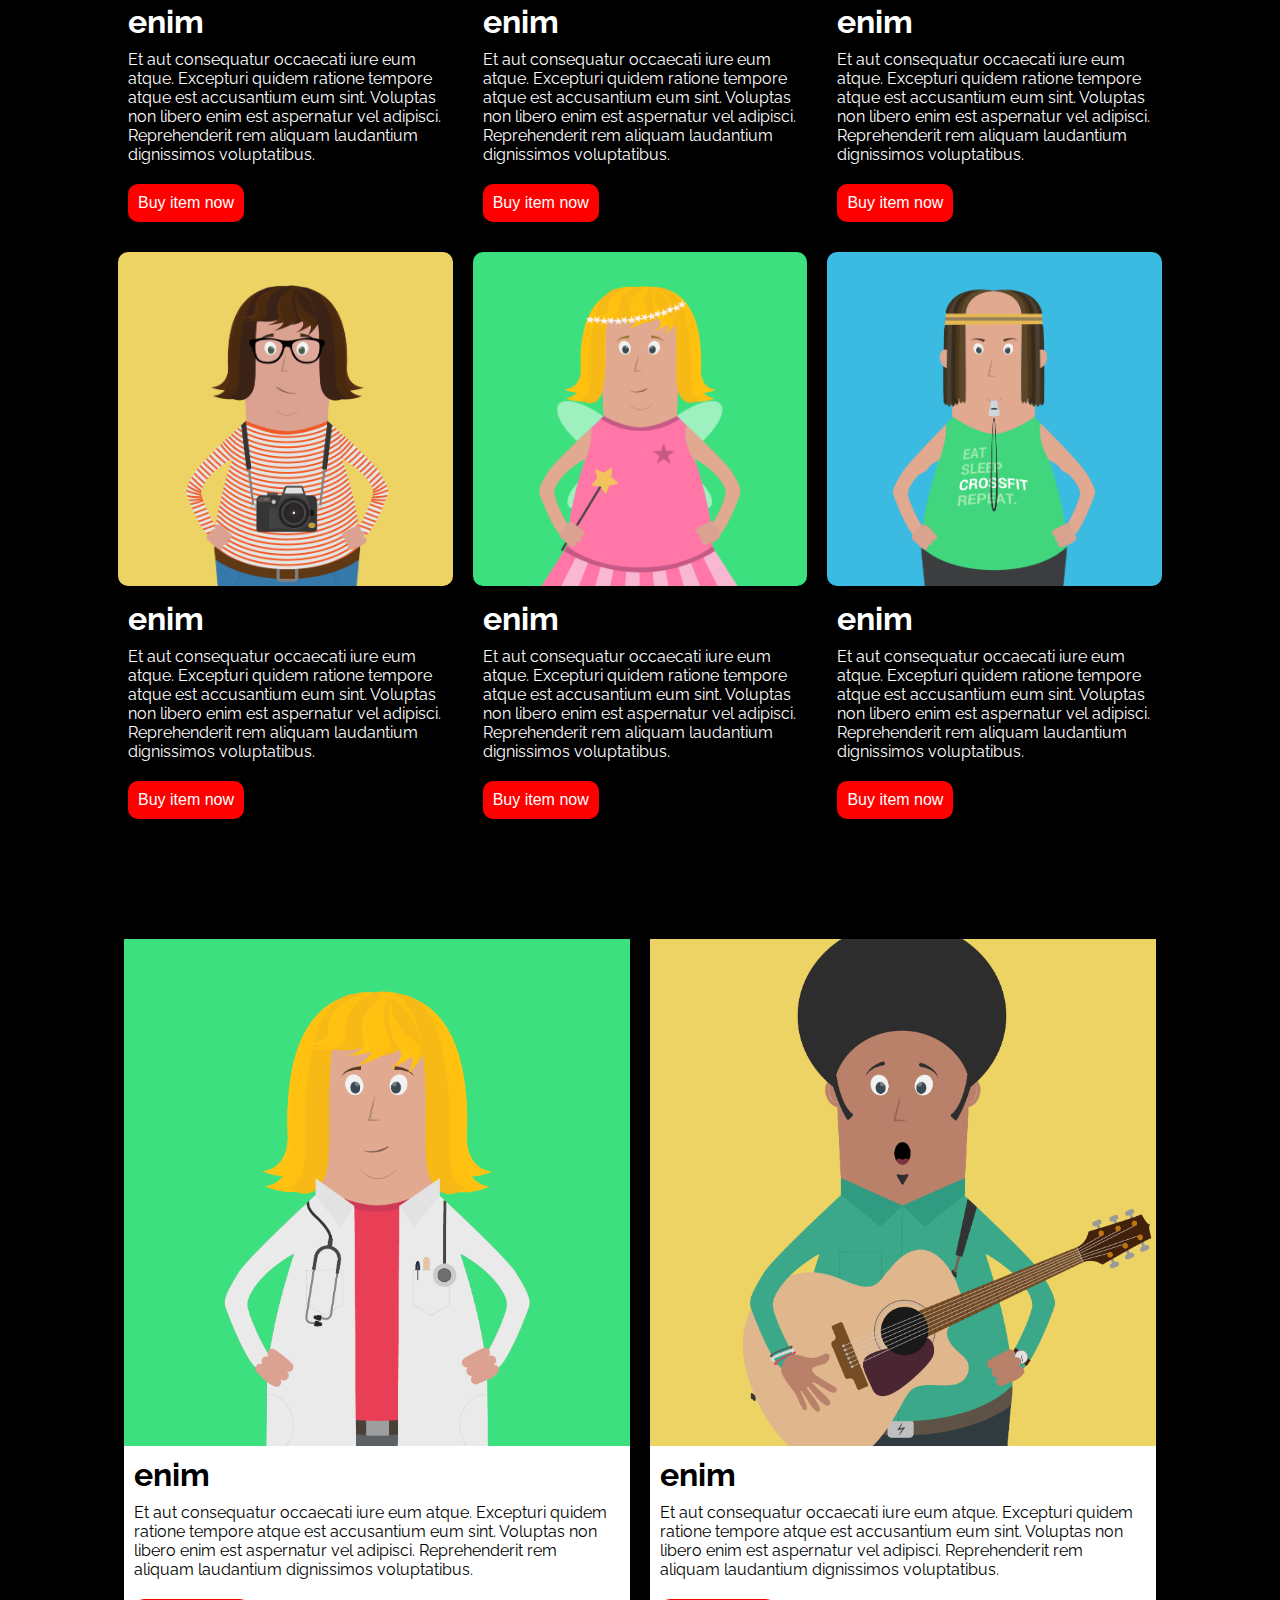
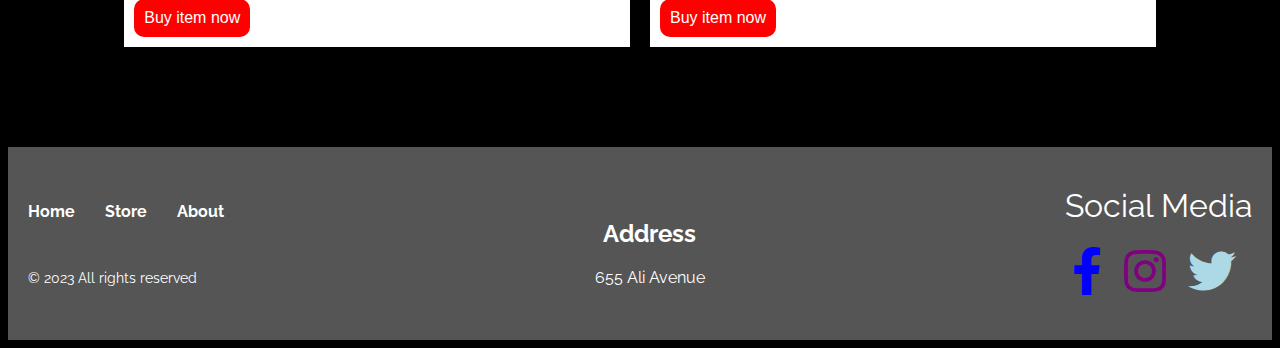
==== commit 4bfec96a: "Add social media section to footer" ====
--- a/index.html
+++ b/index.html
@@ -148,6 +148,7 @@
           655 Ali Avenue
         </div>
         <div class="footer-right">
+        <div class="social-media">  Social Media</div>
           <div class="social-icons">
             <a href="https://www.facebook.com" target="_blank"><i class="fab fa-facebook-f"></i></a>
             <a href="https://www.instagram.com" target="_blank"><i class="fab fa-instagram"></i></a>
--- a/style.css
+++ b/style.css
@@ -60,38 +60,38 @@
   margin: 0 70px;
 }
 
-.char-11, .char-12 {
+.char-11,
+.char-12 {
   display: flex;
   flex-direction: column;
   align-items: center;
-  width: 45%; 
+  width: 45%;
   aspect-ratio: 3 / 4;
-  margin: 0 10px; 
-
-}
-
-.char-11 img, .char-12 img {
+  margin: 0 10px;
+}
+
+.char-11 img,
+.char-12 img {
   width: 100%;
   height: auto;
 }
 
-
-
-.char-11, .char-12 {
+.char-11,
+.char-12 {
   color: black;
   background-color: white;
   /* margin: 10px 10px; */
 }
 
-.char-11 h1, .char-12 h1 {
-  margin: 10px 10px;
-}
-
-.char-11 p, .char-12 p {
-  margin: 10px 10px;
-}
-
-
+.char-11 h1,
+.char-12 h1 {
+  margin: 10px 10px;
+}
+
+.char-11 p,
+.char-12 p {
+  margin: 10px 10px;
+}
 
 .footer-container {
   display: flex;
@@ -100,12 +100,7 @@
   background-color: #555555;
   padding: 20px;
   color: white;
-}
-
-.footer-left,
-.footer-middle,
-.footer-right {
-  flex: 1;
+  margin-top: 100px;
 }
 
 .footer-left ul {
@@ -146,6 +141,13 @@
 
 ul li a:hover {
   text-decoration: underline;
+}
+
+.social-media {
+  text-align: center;
+  margin: 20px 0;
+  /* increase size */
+  font-size: 2rem;
 }
 
 .social-icons {
@@ -175,16 +177,13 @@
   color: lightblue;
 }
 
-
 @media (max-width: 768px) {
   .main-container main {
     margin: 100px 50px;
   }
 
   .main-container main div {
-    flex-basis: calc(
-      50% - 20px
-    ); 
+    flex-basis: calc(50% - 20px);
   }
 
   .secondary-container {
@@ -192,7 +191,8 @@
     margin: 0 20px;
   }
 
-  .char-11, .char-12 {
+  .char-11,
+  .char-12 {
     width: 100%;
     aspect-ratio: 3 / 4;
     margin: 10px 0;
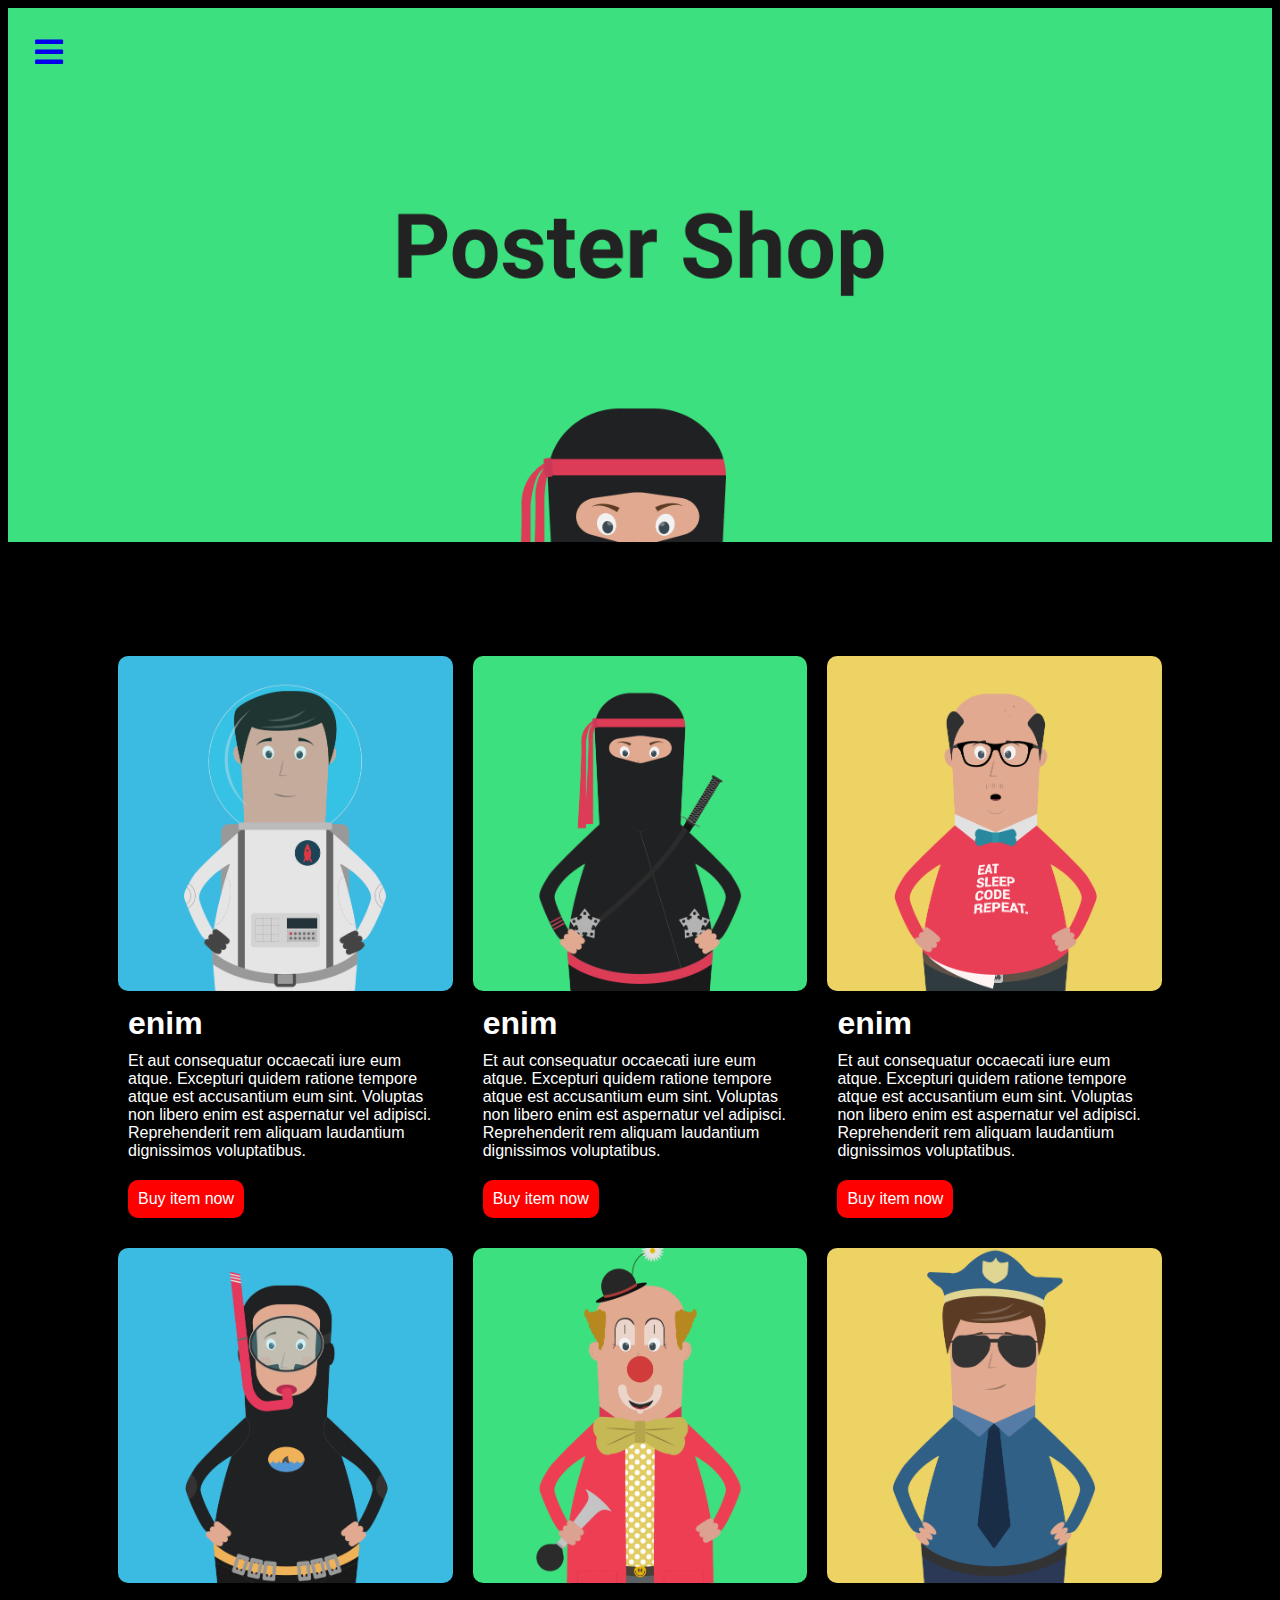
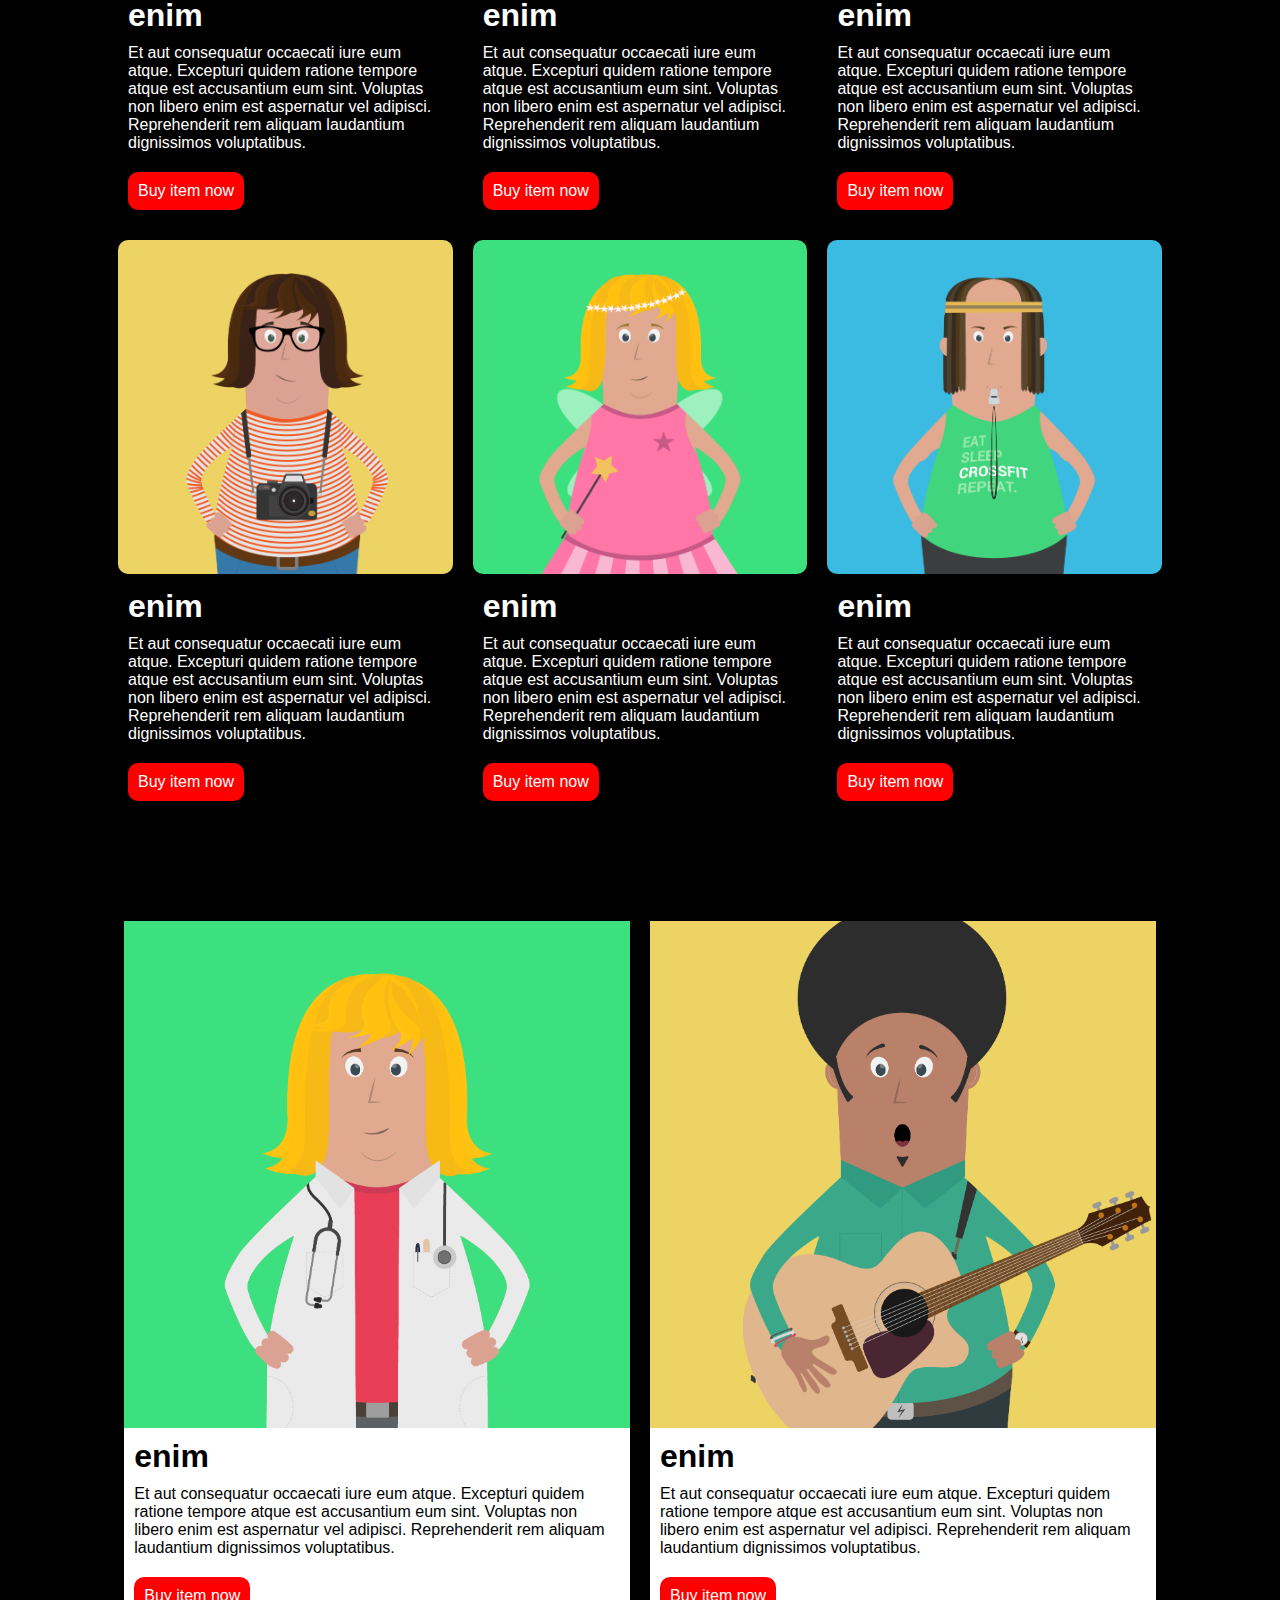
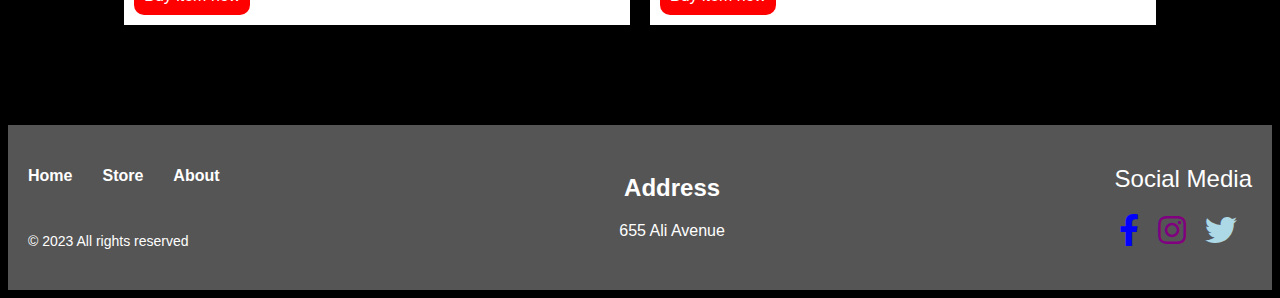
==== commit f1b75fc2: "Update burger menu in checkout and index pages" ====
--- a/index.html
+++ b/index.html
@@ -15,6 +15,11 @@
   <div class="header-container">
     <header>
       <img class="header-picture" src="poster-shop-main/poster.png" alt="">
+      <div class="burger-menu">
+        <a href="checkout.html">
+          <i class="fas fa-bars"></i>
+        </a>
+      </div>
     </header>
   </div>
 
@@ -132,13 +137,13 @@
         </div>
     </section>
 
-    <footer>
+    <footer >
       <div class="footer-container">
         <div class="footer-left">
           <ul>
             <li><a href="index.html">Home</a></li>
             <li><a href="checkout.html">Store</a></li>
-            <li><a href="#">About</a></li>
+            <li><a href="#footer">About</a></li>
           </ul>
           <img src="poster-shop-main/assets/logo.png" alt="">
           <p>© 2023 All rights reserved</p>
--- a/style.css
+++ b/style.css
@@ -1,4 +1,4 @@
-@import url("https://fonts.googleapis.com/css2?family=Raleway&display=swap");
+/* @import url("https://fonts.googleapis.com/css2?family=Raleway&display=swap"); */
 
 body,
 html {
@@ -10,6 +10,18 @@
 
 .header-picture {
   width: 100%;
+}
+
+.burger-menu {
+  position: absolute;
+  top: 10px;
+  left: 10px;
+  width: 50px;
+  height: 50px;
+  border: none;
+  cursor: pointer;
+  font-size: 2rem;
+  margin: 25px 25px;
 }
 
 .main-container main {
@@ -125,6 +137,7 @@
 
 .footer-middle {
   text-align: center;
+  margin-top: -20px;
 }
 
 ul {
@@ -147,14 +160,14 @@
   text-align: center;
   margin: 20px 0;
   /* increase size */
-  font-size: 2rem;
+  font-size: 1.5rem;
 }
 
 .social-icons {
   text-align: center;
   margin: 20px 0;
   /* increase size */
-  font-size: 3rem;
+  font-size: 2rem;
 }
 .social-icons a {
   color: #333;
